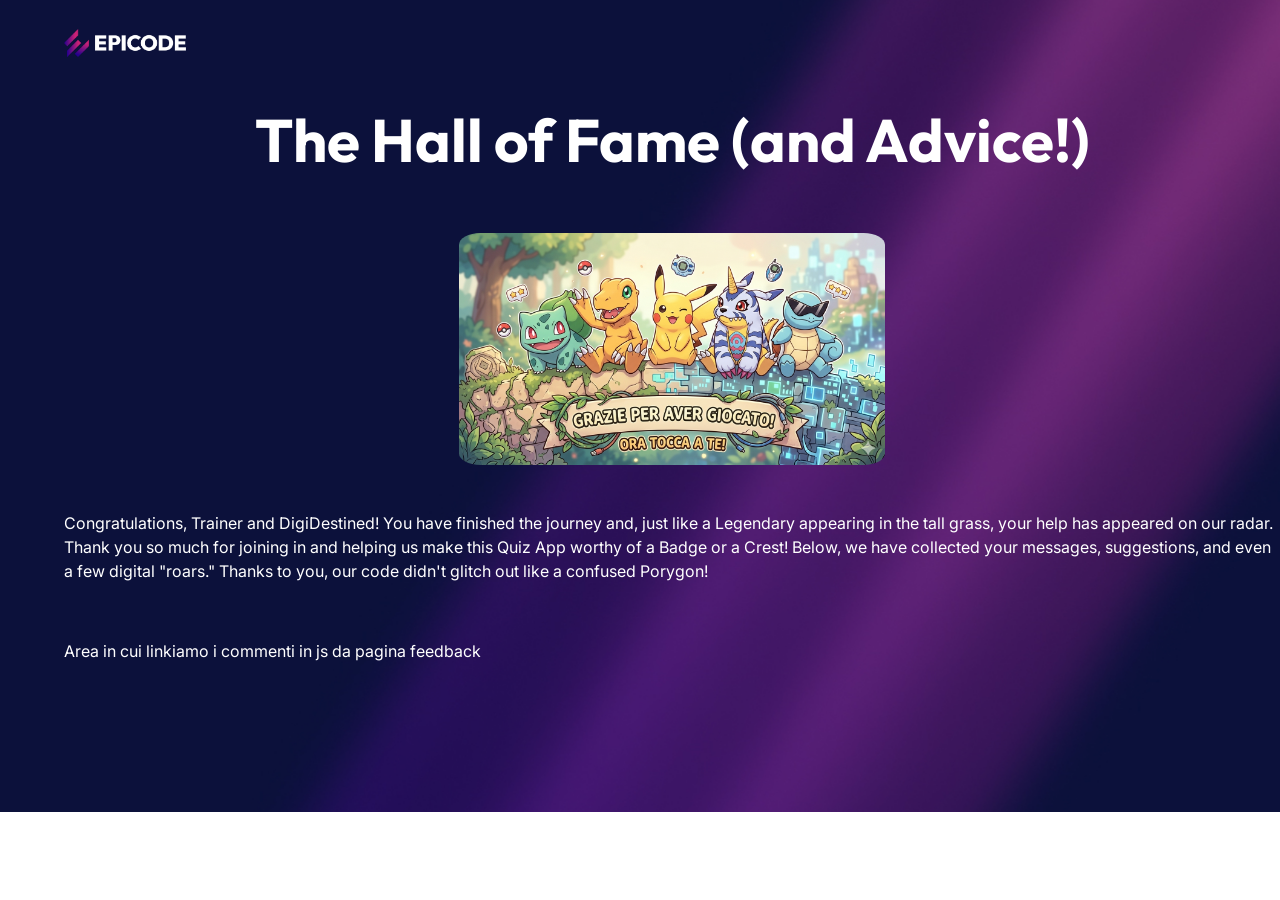
==== extrapage.html @ 98e833bf "commit add favicon and basic extra page" ====
<!doctype html>
<html lang="en">
  <head>
    <meta charset="UTF-8" />
    <meta name="viewport" content="width=device-width, initial-scale=1.0" />
    <link
      rel="icon"
      type="image/x-icon"
      href="./assets/Poké_Ball_icon.svg.png"
    />
    <title>Extra Page - Team 5</title>
    <link rel="stylesheet" href="./assets/reset.css" />
    <link rel="stylesheet" href="./assets/extrapage.css" />
  </head>
  <body>
    <header>
      <img id="logo" src="./assets/epicode_logo.png" alt="Logo Epicode" />
      <h1>The Hall of Fame (and Advice!)</h1>
    </header>
    <main>
      <div id="banner-extrapage">
        <img
          id="pokemon-digimon"
          src="./assets/digimon-and-pokemon.png"
          alt="foto-pokemon-digimon"
        />
      </div>
      <p>
        Congratulations, Trainer and DigiDestined! You have finished the journey
        and, just like a Legendary appearing in the tall grass, your help has
        appeared on our radar. Thank you so much for joining in and helping us
        make this Quiz App worthy of a Badge or a Crest! Below, we have
        collected your messages, suggestions, and even a few digital "roars."
        Thanks to you, our code didn't glitch out like a confused Porygon!
      </p>
    </main>
    <footer>
      <div>Area in cui linkiamo i commenti in js da pagina feedback</div>
    </footer>
    <script src="./extrapage.html"></script>
    <script src="./feedback.html"></script>
  </body>
</html>
---- assets/extrapage.css ----
@import url("https://fonts.googleapis.com/css2?family=Inter:ital,opsz,wght@0,14..32,100..900;1,14..32,100..900&display=swap");
@import url("https://fonts.googleapis.com/css2?family=Outfit:wght@100..900&display=swap");

body {
  size: 100%;
  background-image: url(./bg.jpg);
  background-repeat: no-repeat;
  background-position: center;
  /* overflow: hidden; */
  background-size: cover;
  color: white;
  text-align: center;
  margin-left: 4em;
  font-family: "Inter", sans-serif;
  line-height: 1.5;
}

main,
footer,
header {
  text-align: left;
}
strong {
  font-weight: bold;
}

p {
  font-size: 16px;
  margin-bottom: 3.5em;
}

h1,
h2,
h3,
h4,
h5,
h6 {
  font-family: "Outfit", sans-serif;
  font-optical-sizing: auto;
  font-weight: bold;
  font-style: normal;
}

h1 {
  font-size: 60px;
  font-weight: bold;
  margin-bottom: 0.8em;
  text-align: center;
}

h2 {
  color: #d20094;
  font-weight: bold;
  font-size: 32px;
  margin-bottom: 0.7em;
}

#logo {
  width: 10%;
  margin-bottom: 2em;
  margin-top: 1.8em;
}

#banner-extrapage {
  text-align: center;
  margin-bottom: 2.5em;
}

#pokemon-digimon {
  border-radius: 5%;
  max-width: 35%;
}
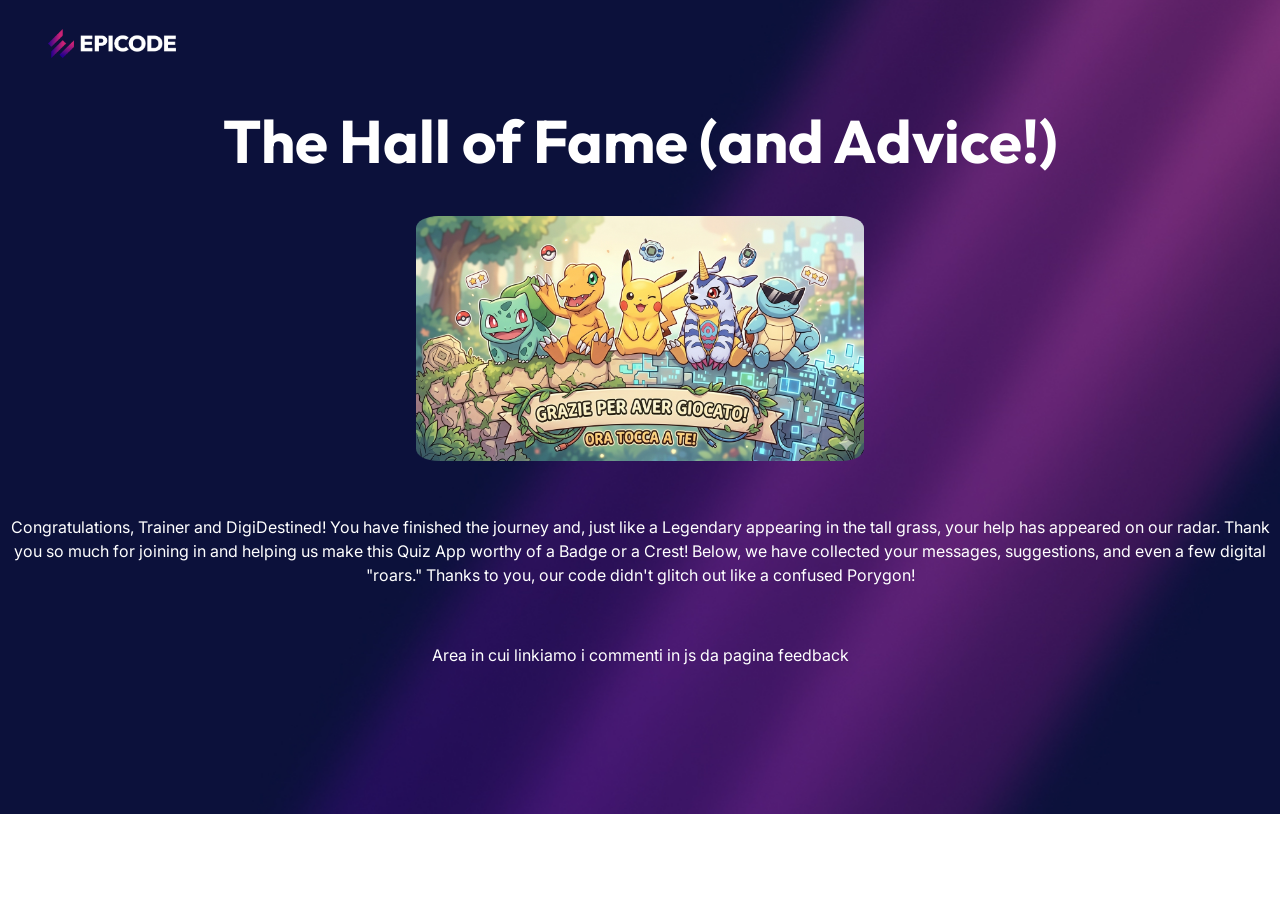
==== commit d62be8b4: "commit." ====
--- a/extrapage.html
+++ b/extrapage.html
@@ -35,7 +35,9 @@
       </p>
     </main>
     <footer>
-      <div>Area in cui linkiamo i commenti in js da pagina feedback</div>
+      <div id="feedback">
+        Area in cui linkiamo i commenti in js da pagina feedback
+      </div>
     </footer>
     <script src="./extrapage.html"></script>
     <script src="./feedback.html"></script>
--- a/assets/extrapage.css
+++ b/assets/extrapage.css
@@ -10,13 +10,15 @@
   background-size: cover;
   color: white;
   text-align: center;
-  margin-left: 4em;
+  margin-left: auto;
   font-family: "Inter", sans-serif;
   line-height: 1.5;
 }
 
 main,
-footer,
+footer {
+  text-align: center;
+}
 header {
   text-align: left;
 }
@@ -44,7 +46,7 @@
 h1 {
   font-size: 60px;
   font-weight: bold;
-  margin-bottom: 0.8em;
+  margin-bottom: 0.5em;
   text-align: center;
 }
 
@@ -59,14 +61,15 @@
   width: 10%;
   margin-bottom: 2em;
   margin-top: 1.8em;
+  margin-left: 3em;
 }
 
 #banner-extrapage {
   text-align: center;
-  margin-bottom: 2.5em;
 }
 
 #pokemon-digimon {
   border-radius: 5%;
   max-width: 35%;
+  margin-bottom: 3em;
 }
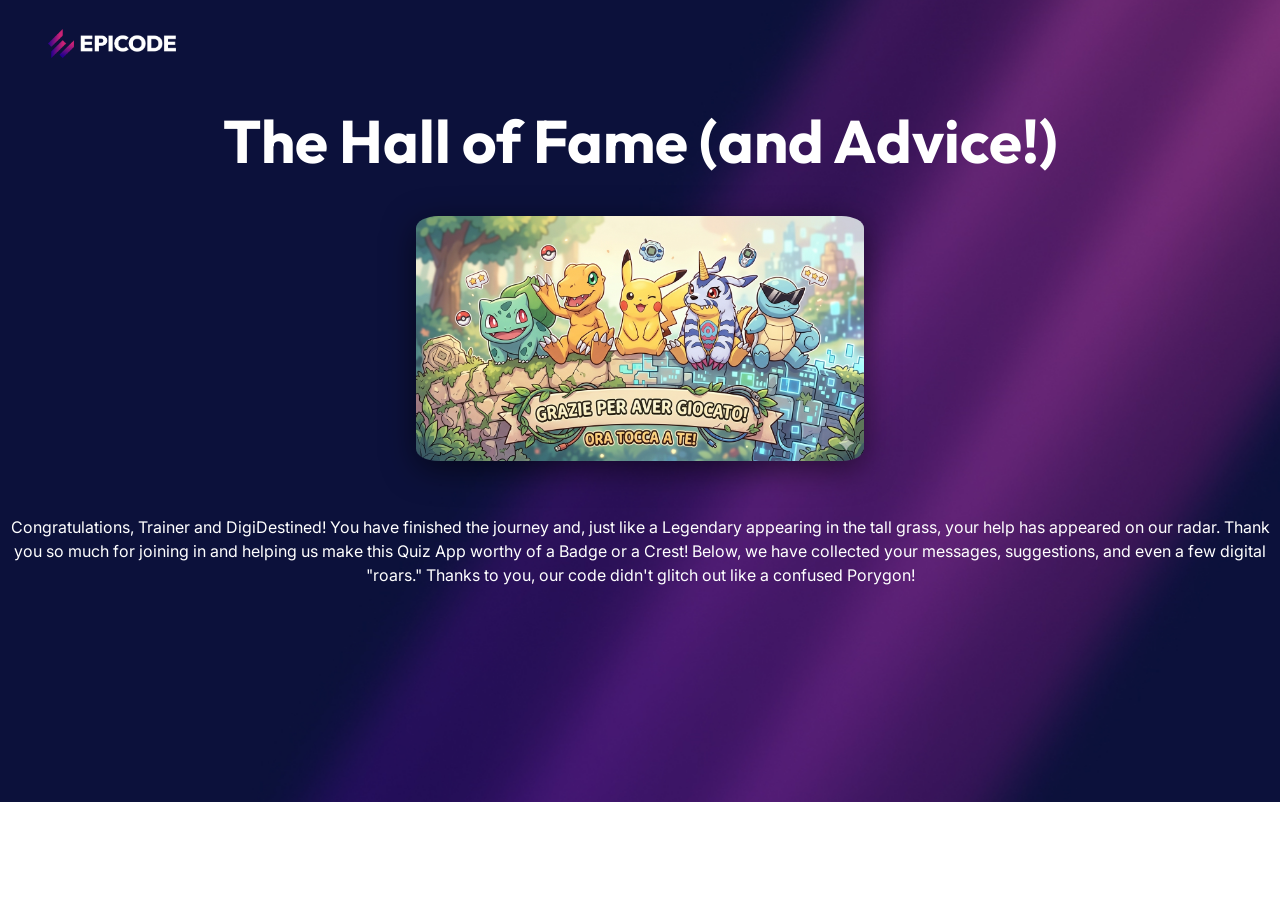
==== commit 9ba645ae: "commit fix extrapage and add lots of js" ====
--- a/extrapage.html
+++ b/extrapage.html
@@ -39,7 +39,6 @@
         Area in cui linkiamo i commenti in js da pagina feedback
       </div>
     </footer>
-    <script src="./extrapage.html"></script>
-    <script src="./feedback.html"></script>
+    <script src="./scripts/extrapage.js"></script>
   </body>
 </html>
--- a/assets/extrapage.css
+++ b/assets/extrapage.css
@@ -53,8 +53,7 @@
 h2 {
   color: #d20094;
   font-weight: bold;
-  font-size: 32px;
-  margin-bottom: 0.7em;
+  font-size: 40px;
 }
 
 #logo {
@@ -72,4 +71,34 @@
   border-radius: 5%;
   max-width: 35%;
   margin-bottom: 3em;
+  box-shadow: 0 8px 32px 0 rgba(0, 0, 0, 0.548);
 }
+
+.box-feedback {
+  size: 100%;
+  border: 2px solid white;
+  border-radius: 1.5em;
+  margin: 1.5em;
+  color: white;
+  padding: 1em;
+  background: rgba(255, 255, 255, 0.1);
+  backdrop-filter: blur(10px);
+  -webkit-backdrop-filter: blur(10px);
+  box-shadow: 0 8px 32px 0 rgba(0, 0, 0, 0.74);
+  word-wrap: break-word;
+  overflow-wrap: break-word;
+}
+
+.box-feedback p,
+h2,
+span {
+  margin: 0;
+}
+
+.box-feedback p {
+  margin-bottom: 1em;
+}
+
+.box-feedback h2 {
+  margin-bottom: 0.3em;
+}
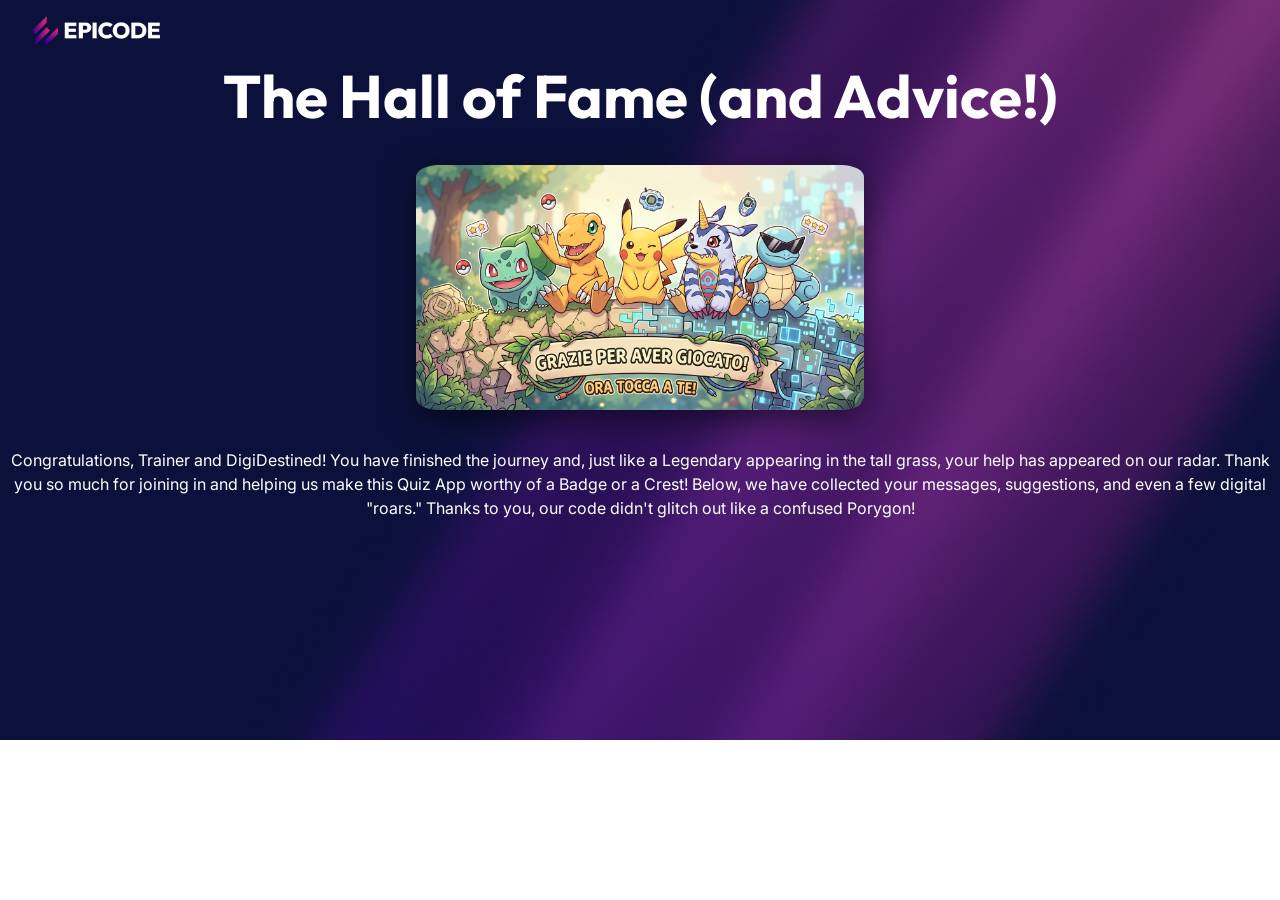
==== commit e71cfdd8: "sixth commit" ====
--- a/extrapage.html
+++ b/extrapage.html
@@ -10,6 +10,7 @@
     />
     <title>Extra Page - Team 5</title>
     <link rel="stylesheet" href="./assets/reset.css" />
+    <link rel="stylesheet" href="./assets/normalize.css" />
     <link rel="stylesheet" href="./assets/extrapage.css" />
   </head>
   <body>
--- a/assets/extrapage.css
+++ b/assets/extrapage.css
@@ -2,65 +2,19 @@
 @import url("https://fonts.googleapis.com/css2?family=Outfit:wght@100..900&display=swap");
 
 body {
-  size: 100%;
   background-image: url(./bg.jpg);
   background-repeat: no-repeat;
   background-position: center;
-  /* overflow: hidden; */
   background-size: cover;
-  color: white;
-  text-align: center;
-  margin-left: auto;
-  font-family: "Inter", sans-serif;
-  line-height: 1.5;
-}
-
-main,
-footer {
-  text-align: center;
-}
-header {
-  text-align: left;
-}
-strong {
-  font-weight: bold;
-}
-
-p {
-  font-size: 16px;
-  margin-bottom: 3.5em;
-}
-
-h1,
-h2,
-h3,
-h4,
-h5,
-h6 {
-  font-family: "Outfit", sans-serif;
-  font-optical-sizing: auto;
-  font-weight: bold;
-  font-style: normal;
 }
 
 h1 {
-  font-size: 60px;
-  font-weight: bold;
-  margin-bottom: 0.5em;
   text-align: center;
-}
-
-h2 {
-  color: #d20094;
-  font-weight: bold;
-  font-size: 40px;
 }
 
 #logo {
   width: 10%;
-  margin-bottom: 2em;
-  margin-top: 1.8em;
-  margin-left: 3em;
+  margin-left: 2em;
 }
 
 #banner-extrapage {
@@ -70,7 +24,7 @@
 #pokemon-digimon {
   border-radius: 5%;
   max-width: 35%;
-  margin-bottom: 3em;
+  margin-bottom: 2em;
   box-shadow: 0 8px 32px 0 rgba(0, 0, 0, 0.548);
 }
 
@@ -89,12 +43,6 @@
   overflow-wrap: break-word;
 }
 
-.box-feedback p,
-h2,
-span {
-  margin: 0;
-}
-
 .box-feedback p {
   margin-bottom: 1em;
 }
